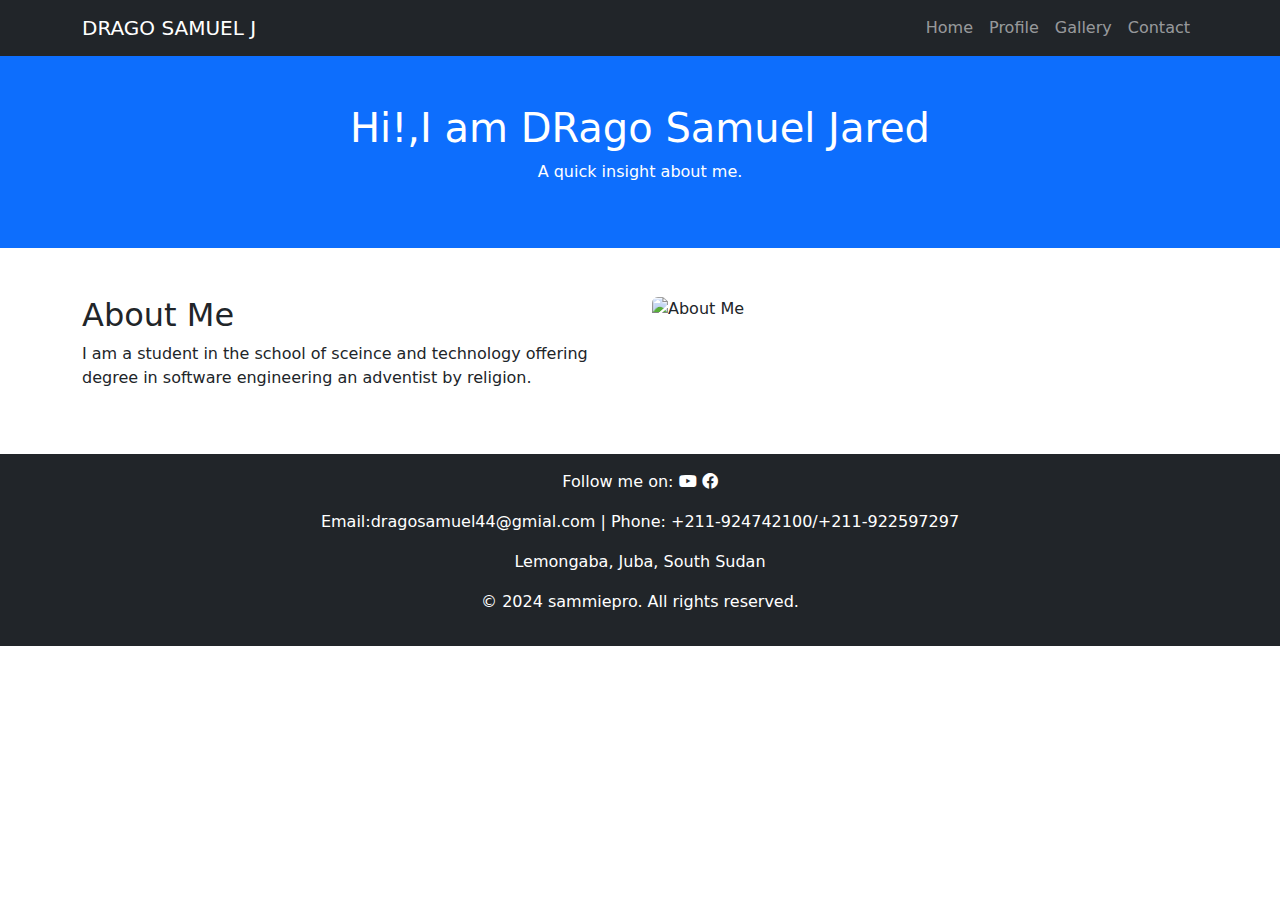
==== index.html @ 382a56fa "Create index.html" ====
<!DOCTYPE html>
<html lang="en">
<head>
    <meta charset="UTF-8">
    <meta name="viewport" content="width=device-width, initial-scale=1.0">
    <title>Home</title>
    <link href="https://cdn.jsdelivr.net/npm/bootstrap@5.3.0/dist/css/bootstrap.min.css" rel="stylesheet">
    <link rel="stylesheet" href="https://cdnjs.cloudflare.com/ajax/libs/font-awesome/6.0.0-beta3/css/all.min.css">
    <link rel="stylesheet" href="js.js">
    <link rel="stylesheet" href="style.css">
</head>
<body>
    <nav class="navbar navbar-expand-lg navbar-dark bg-dark">
        <div class="container">
            <a class="navbar-brand" href="index.html">DRAGO SAMUEL J </a>
            <button class="navbar-toggler" type="button" data-bs-toggle="collapse" data-bs-target="#navbarNav">
                <span class="navbar-toggler-icon"></span>
            </button>
            <div class="collapse navbar-collapse" id="navbarNav">
                <ul class="navbar-nav ms-auto">
                    <li class="nav-item"><a class="nav-link" href="index.html">Home</a></li>
                    <li class="nav-item"><a class="nav-link" href="profile.html">Profile</a></li>
                    <li class="nav-item"><a class="nav-link" href="gallery.html">Gallery</a></li>
                    <li class="nav-item"><a class="nav-link" href="contact.html">Contact</a></li>
                </ul>
            </div>
        </div>
    </nav>

    <header class="bg-primary text-white text-center py-5">
        <h1>Hi!,I am DRago Samuel Jared</h1>
        <p>A quick insight about me.</p>
    </header>

    <section class="container py-5">
        <div class="row">
            <div class="col-lg-6">
                <h2>About Me</h2>
        <p>I am a student in the school of sceince and technology offering degree in software engineering an adventist by religion.  </p>
            </div>
            <div class="col-lg-6">
                <img src="sam.jpg" alt="About Me" class="img-fluid rounded">
            </div>
        </div>
    </section>
  <!-- Footer -->
    <footer class="bg-dark text-white text-center py-3">
        <div class="footer-content">
            <p>Follow me on:
                <a href="https://www.youtube.com/@LemongabaSDAchurchchoir" target="_blank"></a> <i class="fab fa-youtube"></i> 
                <a href="https://www.facebook.com/search/top?q=lemon%20gaba%20sda%20church%20choir" target="_blank"></a> <i class="fab fa-facebook"></i>
            </p>
            <p>Email:dragosamuel44@gmial.com | Phone: +211-924742100/+211-922597297</p>
            <p><Address:Lemongaba>Lemongaba</Address:Lemongaba>, Juba, South Sudan</p>
            <p>&copy; 2024 sammiepro. All rights reserved.</p>
        </div>
    </footer>

    <script src="https://cdn.jsdelivr.net/npm/bootstrap@5.3.0/dist/js/bootstrap.bundle.min.js"></script>
    <script src="js/script.js"></script>

</body>
</html>
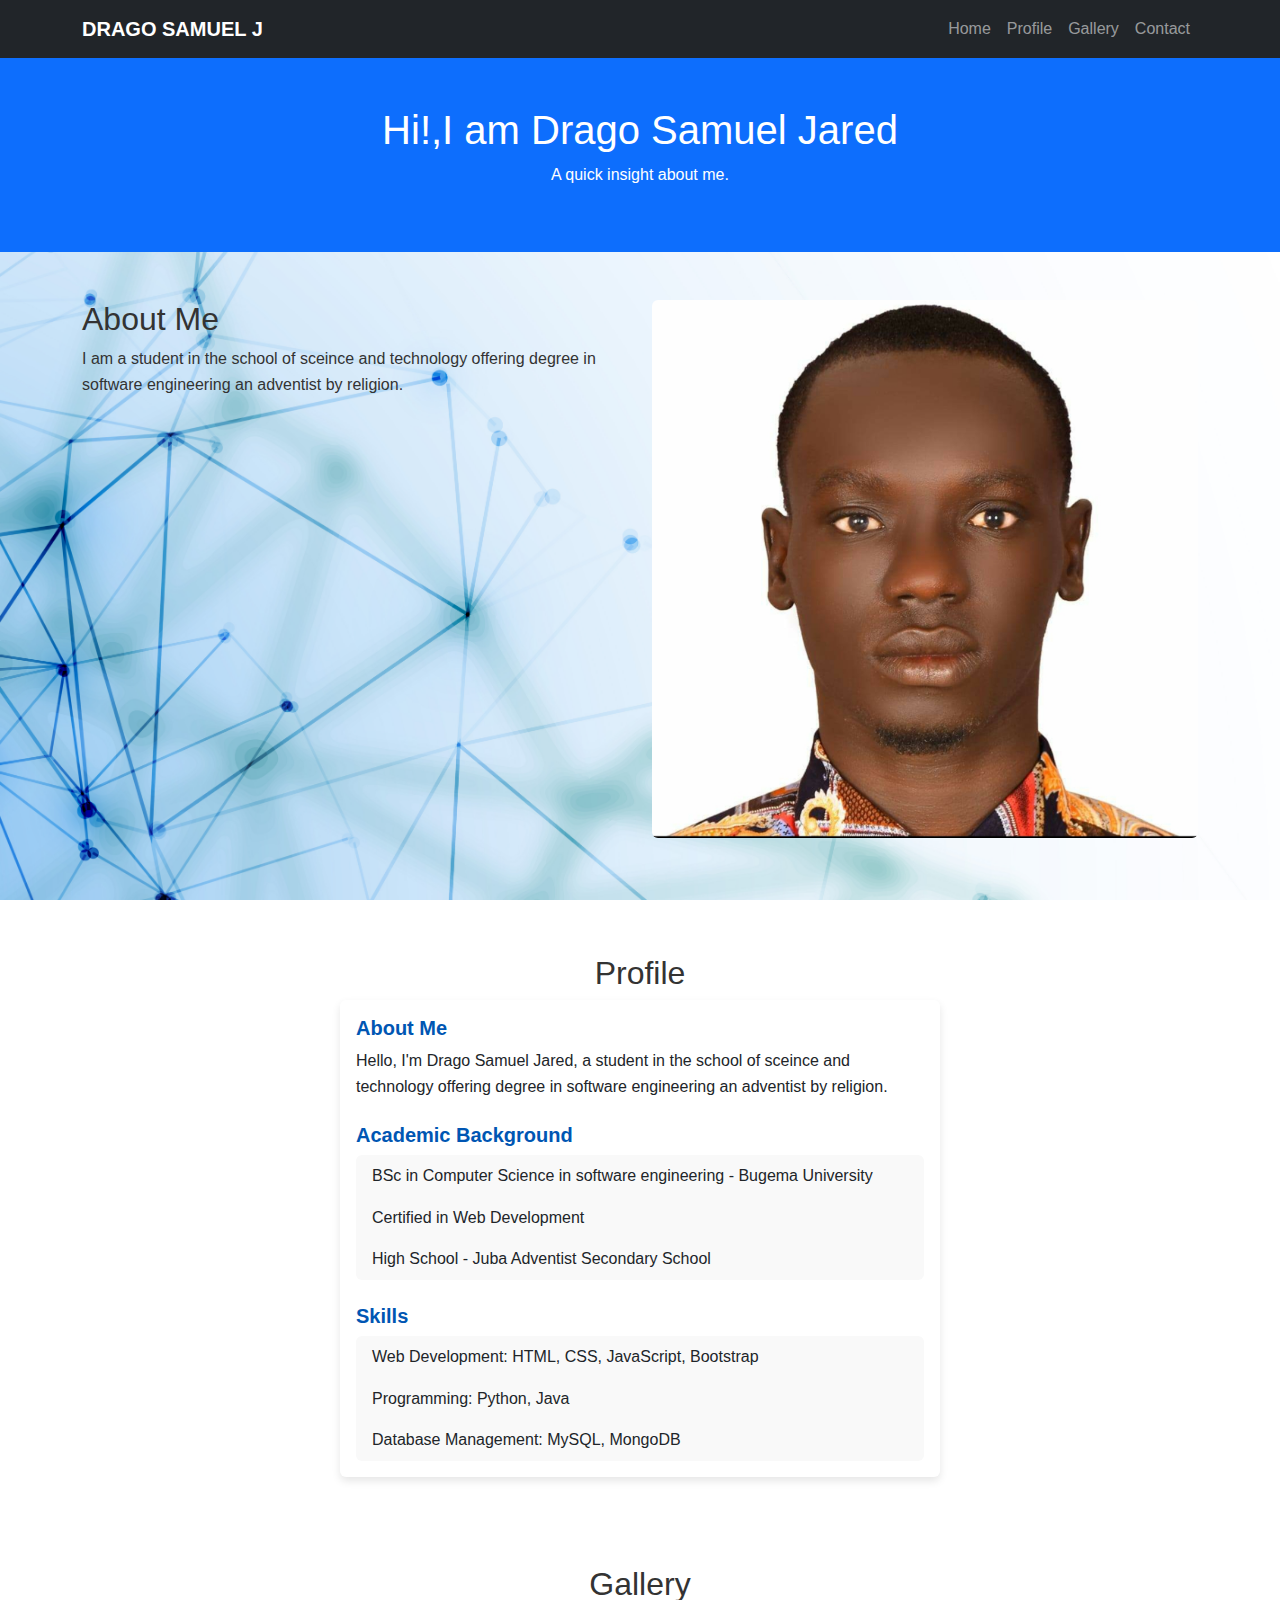
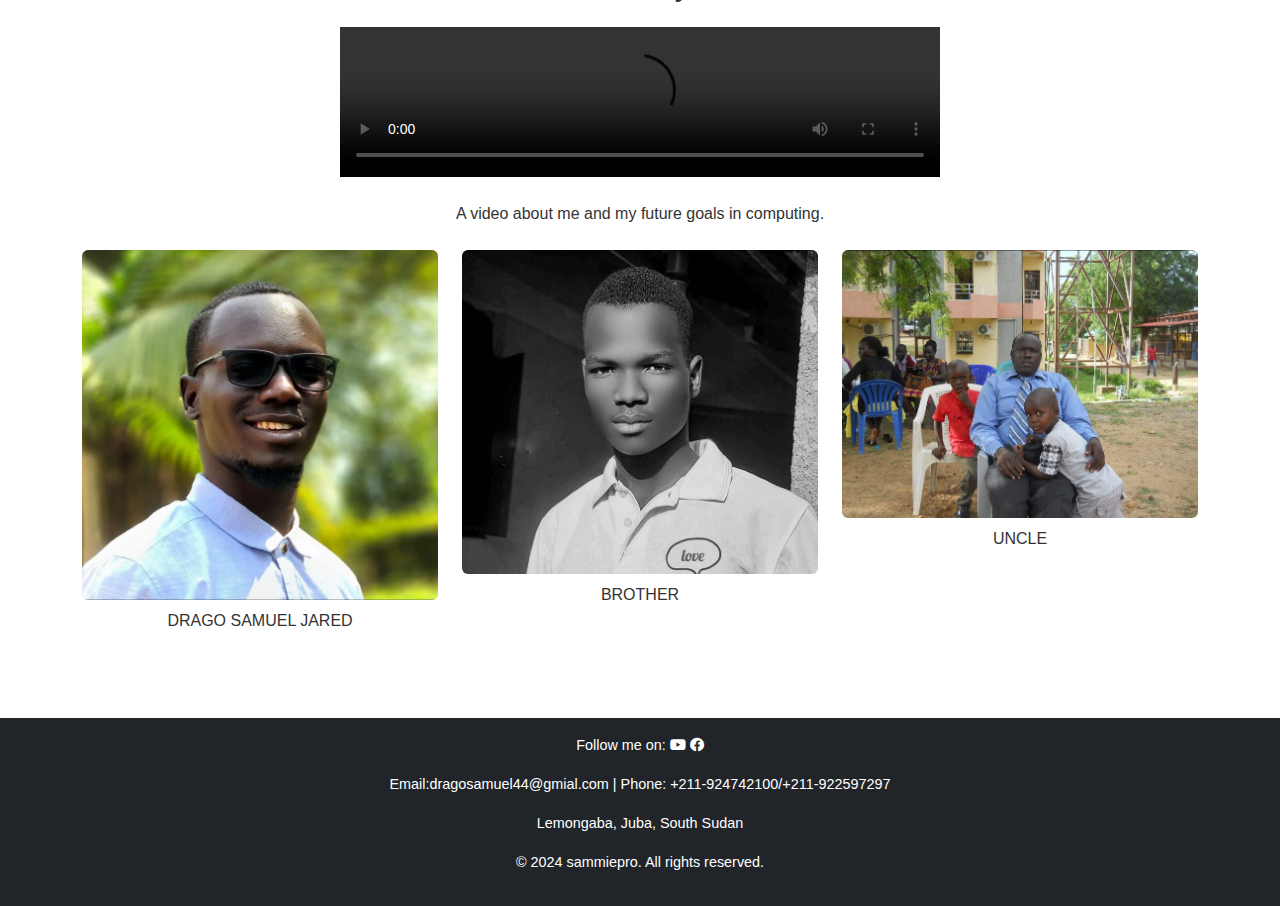
==== commit bd87fb92: "Update index.html" ====
--- a/index.html
+++ b/index.html
@@ -28,7 +28,7 @@
     </nav>
 
     <header class="bg-primary text-white text-center py-5">
-        <h1>Hi!,I am DRago Samuel Jared</h1>
+        <h1>Hi!,I am Drago Samuel Jared</h1>
         <p>A quick insight about me.</p>
     </header>
 
@@ -43,6 +43,51 @@
             </div>
         </div>
     </section>
+    <main class="container my-5">
+        <h2 class="text-center">Profile</h2>
+        <div class="card mx-auto" style="max-width: 600px;">
+            <div class="card-body">
+                <h5 class="card-title">About Me</h5>
+                <p class="card-text">Hello, I'm Drago Samuel Jared, a student in the school of sceince and technology offering degree in software engineering an adventist by religion. </p>
+                <h5 class="card-title mt-4">Academic Background</h5>
+                <ul class="list-group">
+                    <li class="list-group-item">BSc in Computer Science in software engineering - Bugema University </li>
+                    <li class="list-group-item">Certified in Web Development</li>
+                    <li class="list-group-item">High School - Juba Adventist Secondary School</li>
+                </ul>
+                <h5 class="card-title mt-4">Skills</h5>
+                <ul class="list-group">
+                    <li class="list-group-item">Web Development: HTML, CSS, JavaScript, Bootstrap</li>
+                    <li class="list-group-item">Programming: Python, Java</li>
+                    <li class="list-group-item">Database Management: MySQL, MongoDB</li>
+                </ul>
+            </div>
+        </div>
+    </main>
+    <main class="container my-5">
+        <h2 class="text-center">Gallery</h2>
+        <div class="text-center my-4">
+            <video controls width="600">
+                <source src="Sam.mp4" type="video/mp4">
+                Your browser does not support the video tag.
+            </video>
+            <p class="mt-3">A video about me and my future goals in computing.</p>
+        </div>
+        <div class="row g-4">
+            <div class="col-md-4">
+                <img src="me.jpg" class="img-fluid rounded" alt="My Photo">
+                <p class="text-center mt-2">DRAGO SAMUEL JARED </p>
+            </div>
+            <div class="col-md-4">
+                <img src="bro.jpg" class="img-fluid rounded" alt="Family">
+                <p class="text-center mt-2">BROTHER </p>
+            </div>
+            <div class="col-md-4">
+                <img src="fa.jpg" class="img-fluid rounded" alt="Friends">
+                <p class="text-center mt-2">UNCLE</p>
+            </div>
+        </div>
+    </main>
   <!-- Footer -->
     <footer class="bg-dark text-white text-center py-3">
         <div class="footer-content">
--- a/style.css
+++ b/style.css
@@ -0,0 +1,117 @@
+/* General styles with background image */
+body {
+    font-family: 'Arial', sans-serif;
+    line-height: 1.6;
+    background-image: url('back.jpg'); /* Path to your background image */
+    background-size: cover; /* Ensures the image covers the entire page */
+    background-position: center; /* Centers the image */
+    background-attachment: fixed; /* Keeps the background fixed while scrolling */
+    color: #333; /* Ensures text is readable */
+}
+
+/* Header styles */
+header {
+    background: rgba(0, 123, 255, 0.8); /* Semi-transparent blue */
+    color: white;
+    padding: 20px 0;
+    text-align: center;
+}
+
+header h1 {
+    font-size: 2.5rem;
+}
+
+/* Footer styles */
+footer {
+    background-color: rgba(0, 0, 0, 0.7); /* Semi-transparent black */
+    color: white;
+    font-size: 0.9rem;
+}
+
+/* Navbar styles */
+.navbar-brand {
+    font-weight: bold;
+}
+
+.navbar .nav-link {
+    font-size: 1rem;
+    transition: color 0.3s ease;
+}
+
+.navbar .nav-link:hover {
+    color: #ffcc00;
+}
+
+/* Main content styling */
+main {
+    margin-top: 20px;
+    margin-bottom: 20px;
+    background: rgba(255, 255, 255, 0.9); /* Semi-transparent white background */
+    padding: 20px;
+    border-radius: 10px;
+}
+
+/* Profile page card styles */
+.card {
+    box-shadow: 0 4px 8px rgba(0, 0, 0, 0.1);
+    border: none;
+}
+
+.card-title {
+    font-weight: bold;
+    color: #0056b3;
+}
+
+.list-group-item {
+    background-color: #f9f9f9;
+    border: none;
+}
+
+/* Gallery Page Styling */
+img {
+    border-radius: 10px;
+    transition: transform 0.3s ease, box-shadow 0.3s ease;
+}
+
+img:hover {
+    transform: scale(1.05);
+    box-shadow: 0 8px 15px rgba(0, 0, 0, 0.2);
+}
+
+/* Contact form styles */
+form .form-control {
+    border: 1px solid #ccc;
+    border-radius: 5px;
+}
+
+form button {
+    background-color: #007bff;
+    border: none;
+    padding: 10px 15px;
+    color: white;
+    border-radius: 5px;
+    transition: background-color 0.3s ease;
+}
+
+form button:hover {
+    background-color: #0056b3;
+}
+
+/* Responsive design */
+@media (max-width: 768px) {
+    header h1 {
+        font-size: 2rem;
+    }
+
+    .navbar .nav-link {
+        font-size: 0.9rem;
+    }
+
+    video {
+        width: 100%;
+    }
+
+    main {
+        padding: 10px;
+    }
+}
